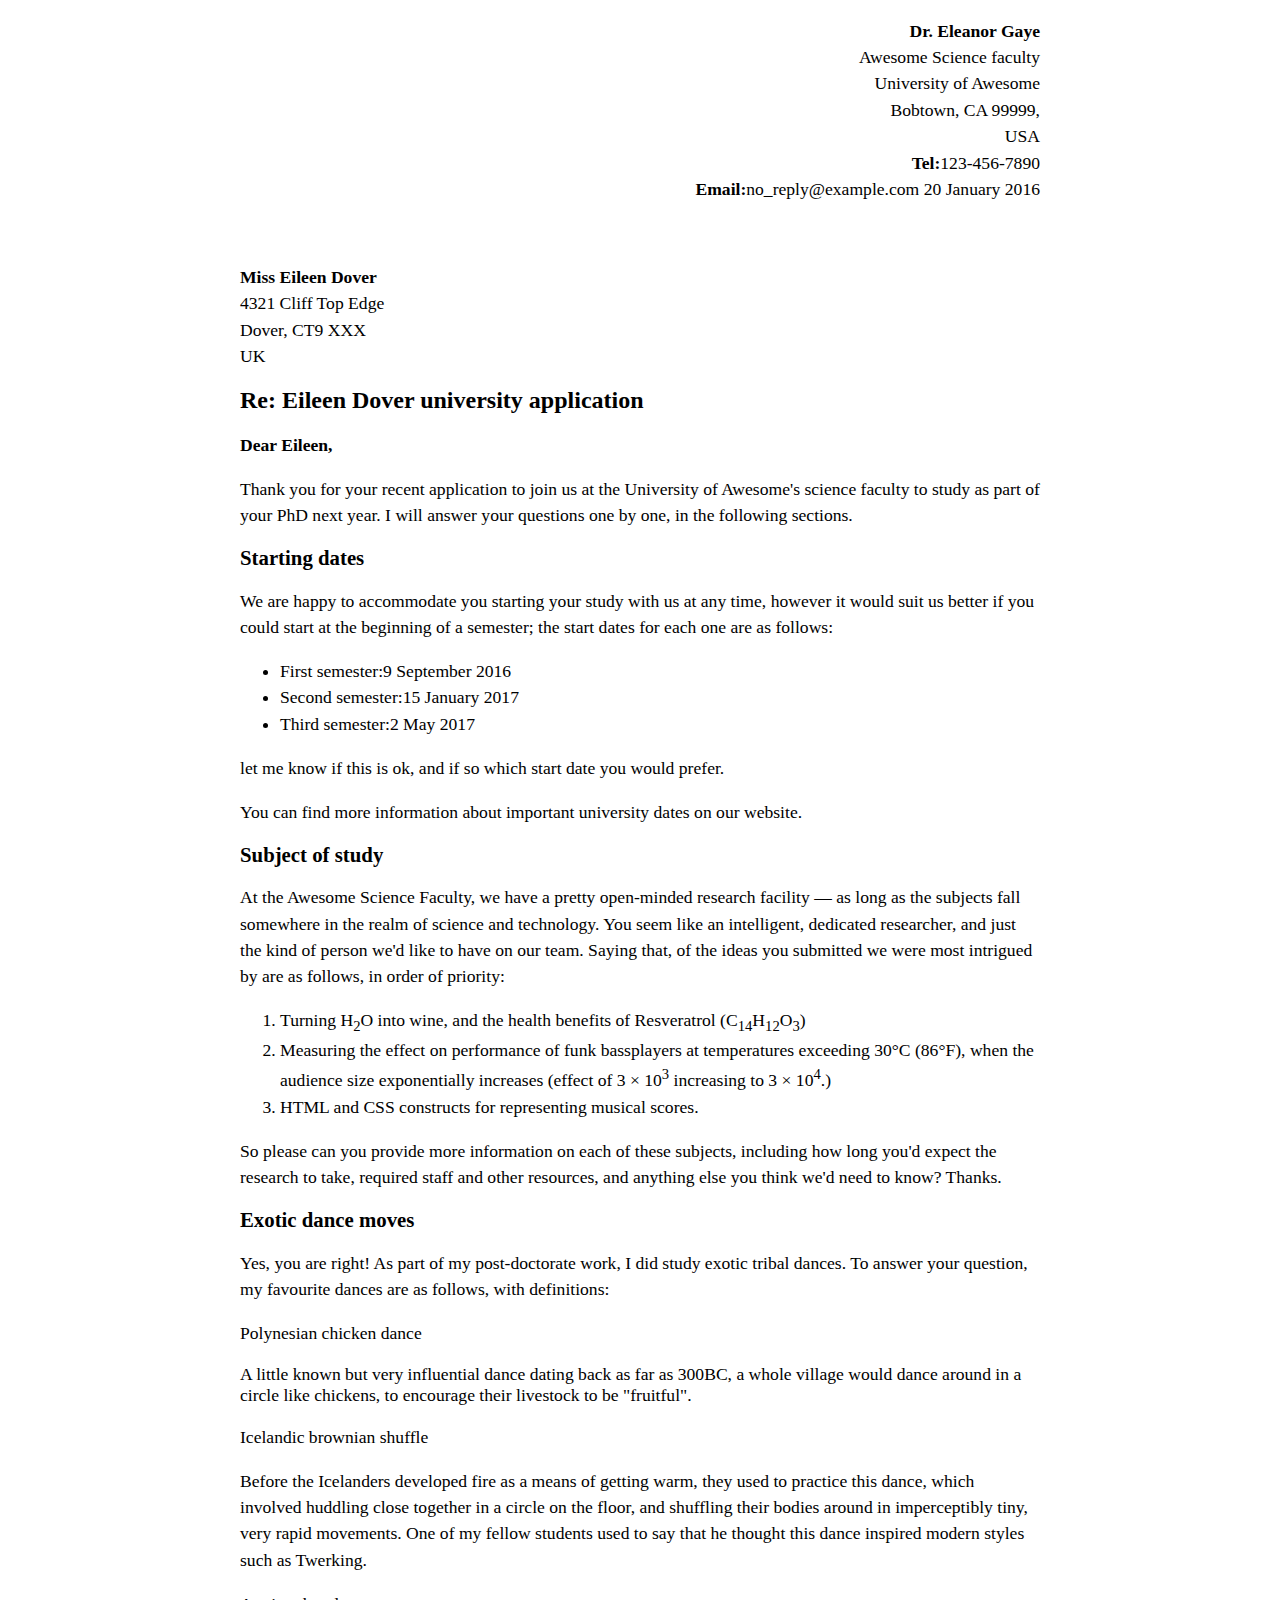
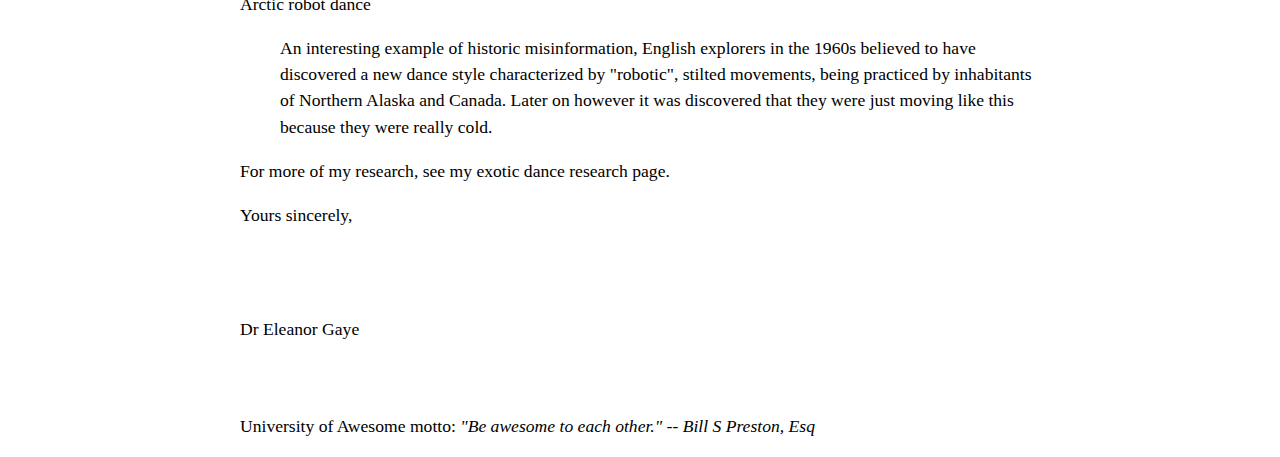
==== letter-markup/index.html @ 39db8071 "Updated files" ====
<!DOCTYPE html> 
<html lang="en">
    <head>
        <Meta charset="utf-8">
        <meta name="viewport" content="width=device witdth, initial-scale=1.0">
        <meta name="author" content="Naunyka Lach">
        <title>Awesome science application correspondence</title>
        <style>
            html {
            font-size: 16px;
            }
            body {
            max-width: 800px;
            margin: 0 auto;
            }
            .sender-column {
            text-align: right;
            }
            h1 {
            font-size: 1.5rem;
            }
            h2 {
            font-size: 1.3rem;
            }
            p, ul, ol, dl, address {
            font-size: 1.1rem;
            }
            p, li, dd, dt, address {
            line-height: 1.5;
            }
            address {
            font-style: normal;
            margin: 1rem 0;
            }
            </style>
    </head>
    <body>
        <address>
            <p align="right"><strong>Dr. Eleanor Gaye</strong><br>
                Awesome Science faculty<br>
                University of Awesome<br>
                Bobtown, CA 99999,<br>
                USA<br>
                <strong>Tel:</strong>123-456-7890<br>
                <strong>Email:</strong>no_reply@example.com
                <time datetime="2016-01-20">20 January 2016</time></p><br>
        </address>
        
        <address>
            <P><strong>Miss Eileen Dover</strong><br>
                4321 Cliff Top Edge<br>
                Dover, CT9 XXX<br>
                UK<br>
                </p></address>
                       
        
        <h1>Re: Eileen Dover university application</h1>
        <P><strong>Dear Eileen,</strong></P>
            <p>Thank you for your recent application to join us at the University of 
             Awesome's science faculty to study as part of your PhD next year. 
            I will answer your questions one by one, in the following sections.</p>
        
        <h2>Starting dates</h2>
            <p>We are happy to accommodate you starting your study with us at any time, 
               however it would suit us better if you could start at the beginning of a semester; 
               the start dates for each one are as follows:</p>

            <ul><li>First semester:9 September 2016</li>
                <li>Second semester:15 January 2017</li>
                <li>Third semester:2 May 2017</li>
            </ul>
        
            <p>let me know if this is ok, and if so which start date you would prefer.</p>

            <p>You can find more information about important university dates on our website.</p>

        <h2>Subject of study</h2>

            <p>At the Awesome Science Faculty, we have a pretty open-minded research facility 
                — as long as the subjects fall somewhere in the realm of science and technology. 
                You seem like an intelligent, dedicated researcher, and just the kind of person 
                we'd like to have on our team. Saying that, of the ideas you submitted we were 
                most intrigued by are as follows, in order of priority:</p>

                <ol>
                    <li>Turning H<sub>2</sub>O into wine, 
                        and the health benefits of Resveratrol 
                        (C<sub>14</sub>H<sub>12</sub>O<sub>3</sub>)</li>

                    <li>Measuring the effect on performance of funk bassplayers at temperatures 
                        exceeding 30°C (86°F), when the audience size exponentially increases 
                        (effect of 3 × 10<sup>3</sup> increasing to 3 × 10<sup>4</sup>.)</li>

                    <li>HTML and CSS constructs for representing musical scores.</li></ol>
                
                    <p>So please can you provide more information on each of these subjects, 
                        including how long you'd expect the research to take, required staff and other resources, 
                        and anything else you think we'd need to know? Thanks.</p>


        <h2>Exotic dance moves</h2> 

            <p>Yes, you are right! As part of my post-doctorate work, 
                I did study exotic tribal dances. To answer your question, 
                my favourite dances are as follows, with definitions:</p>
            
                <p>Polynesian chicken dance</p>
                    <dl>
                    </dd>A little known but very influential dance dating back as far as 300BC, 
                    a whole village would dance around in a circle like chickens, 
                    to encourage their livestock to be "fruitful".</dt></p>
                <p>Icelandic brownian shuffle</p>
                    <dl>
                    <dt>Before the Icelanders developed fire as a means of getting warm, 
                        they used to practice this dance, which involved huddling close together 
                        in a circle on the floor, and shuffling their bodies around in imperceptibly tiny, 
                        very rapid movements. One of my fellow students used to say that he thought this 
                        dance inspired modern styles such as Twerking.</p></dd>
                <p>Arctic robot dance</p>
                    <dl>
                    <dd>An interesting example of historic misinformation, English explorers in the 1960s believed 
                        to have discovered a new dance style characterized by "robotic", stilted movements, being practiced 
                        by inhabitants of Northern Alaska and Canada. Later on however it was discovered that they were just moving 
                        like this because they were really cold.</dd></p>
                    </dl>
                <p>For more of my research, see my exotic dance research page.</p>
                    
                    <p>Yours sincerely,</p><br><br>
                    <p>Dr Eleanor Gaye</p><br><br>
            
                    University of Awesome motto: <i>"Be awesome to each other." -- Bill S Preston, Esq</i>
                
                
    </body>
</html>
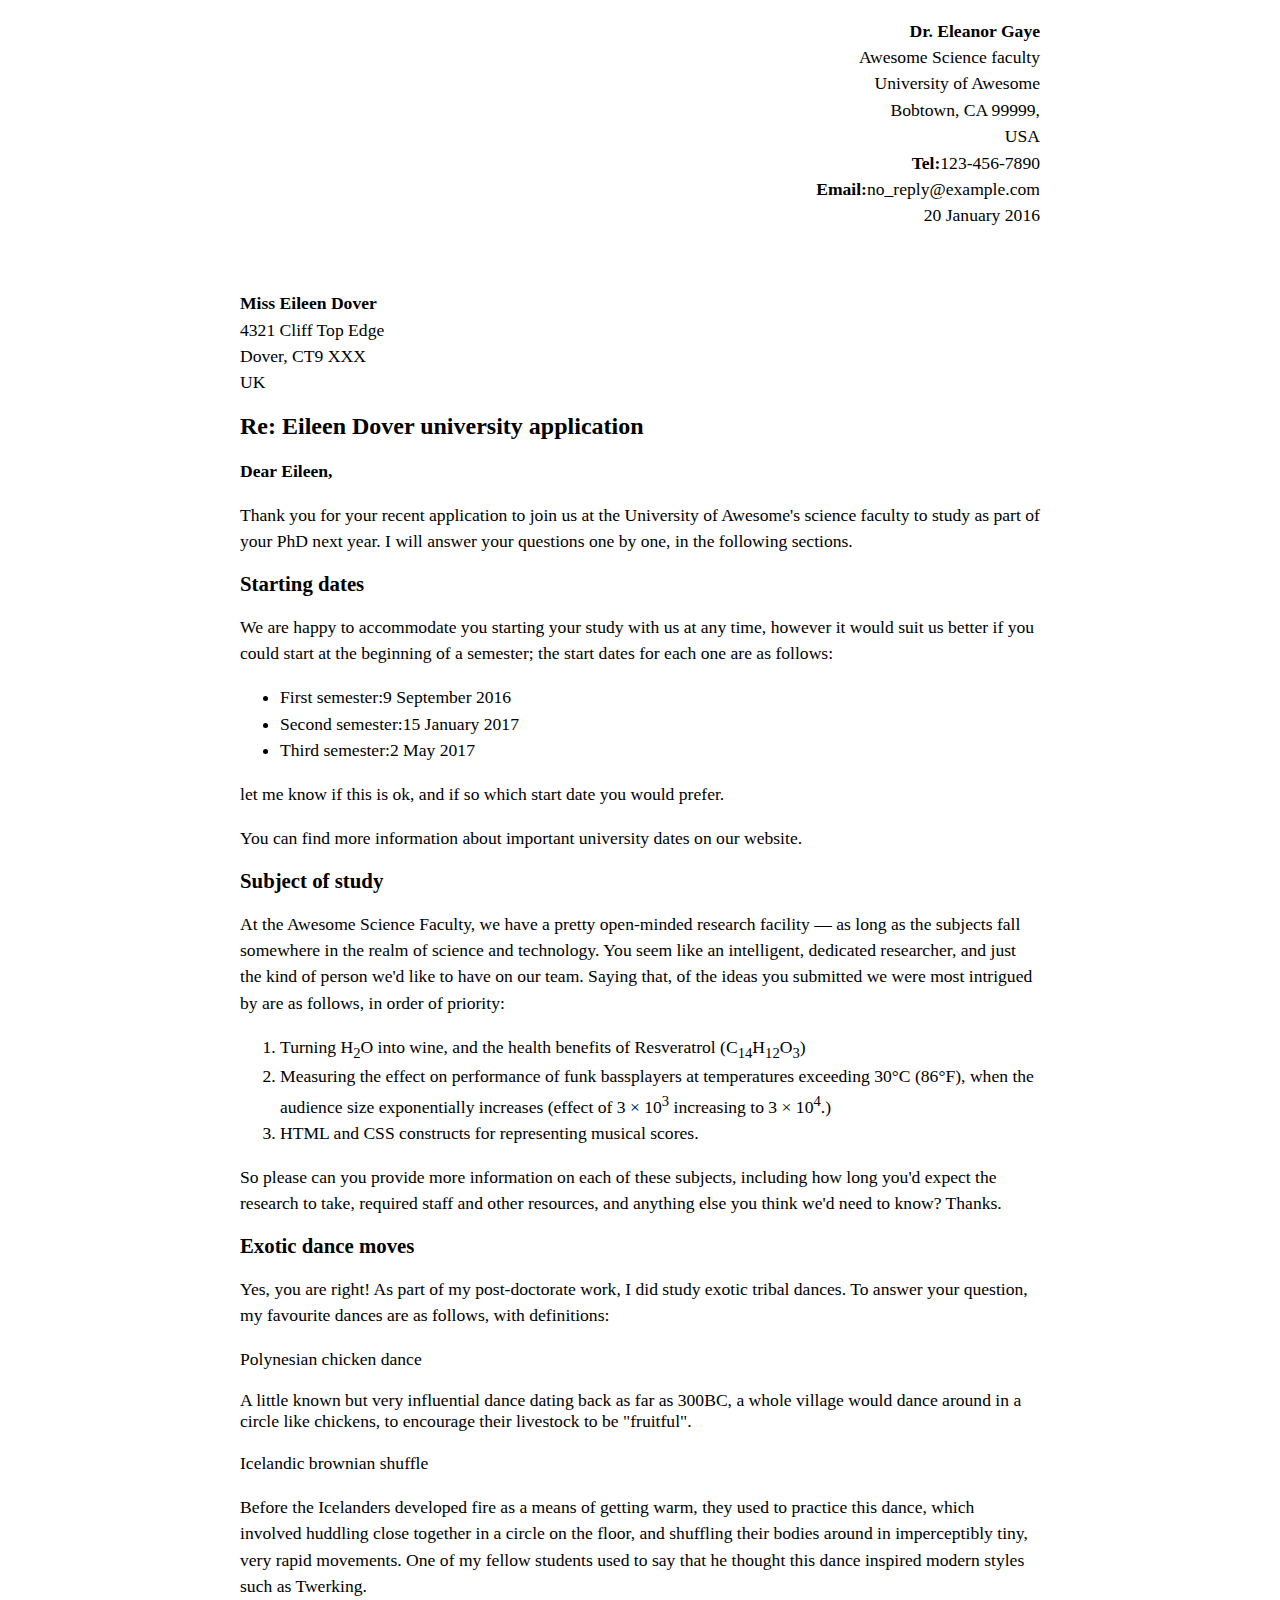
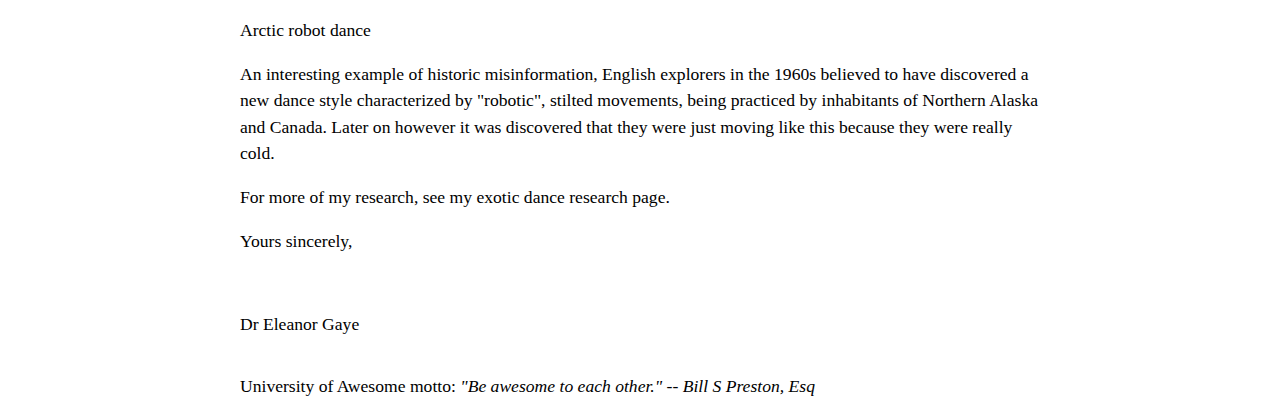
==== commit e30fd004: "Updated element" ====
--- a/letter-markup/index.html
+++ b/letter-markup/index.html
@@ -42,7 +42,7 @@
                 Bobtown, CA 99999,<br>
                 USA<br>
                 <strong>Tel:</strong>123-456-7890<br>
-                <strong>Email:</strong>no_reply@example.com
+                <strong>Email:</strong>no_reply@example.com<br>
                 <time datetime="2016-01-20">20 January 2016</time></p><br>
         </address>
         
@@ -106,7 +106,7 @@
             
                 <p>Polynesian chicken dance</p>
                     <dl>
-                    </dd>A little known but very influential dance dating back as far as 300BC, 
+                    </dt>A little known but very influential dance dating back as far as 300BC, 
                     a whole village would dance around in a circle like chickens, 
                     to encourage their livestock to be "fruitful".</dt></p>
                 <p>Icelandic brownian shuffle</p>
@@ -115,18 +115,18 @@
                         they used to practice this dance, which involved huddling close together 
                         in a circle on the floor, and shuffling their bodies around in imperceptibly tiny, 
                         very rapid movements. One of my fellow students used to say that he thought this 
-                        dance inspired modern styles such as Twerking.</p></dd>
+                        dance inspired modern styles such as Twerking.</p></dt>
                 <p>Arctic robot dance</p>
                     <dl>
-                    <dd>An interesting example of historic misinformation, English explorers in the 1960s believed 
+                    <dt>An interesting example of historic misinformation, English explorers in the 1960s believed 
                         to have discovered a new dance style characterized by "robotic", stilted movements, being practiced 
                         by inhabitants of Northern Alaska and Canada. Later on however it was discovered that they were just moving 
-                        like this because they were really cold.</dd></p>
+                        like this because they were really cold.</dt></p>
                     </dl>
                 <p>For more of my research, see my exotic dance research page.</p>
                     
-                    <p>Yours sincerely,</p><br><br>
-                    <p>Dr Eleanor Gaye</p><br><br>
+                    <p>Yours sincerely,</p><br>
+                    <p>Dr Eleanor Gaye</p><br>
             
                     University of Awesome motto: <i>"Be awesome to each other." -- Bill S Preston, Esq</i>
                 
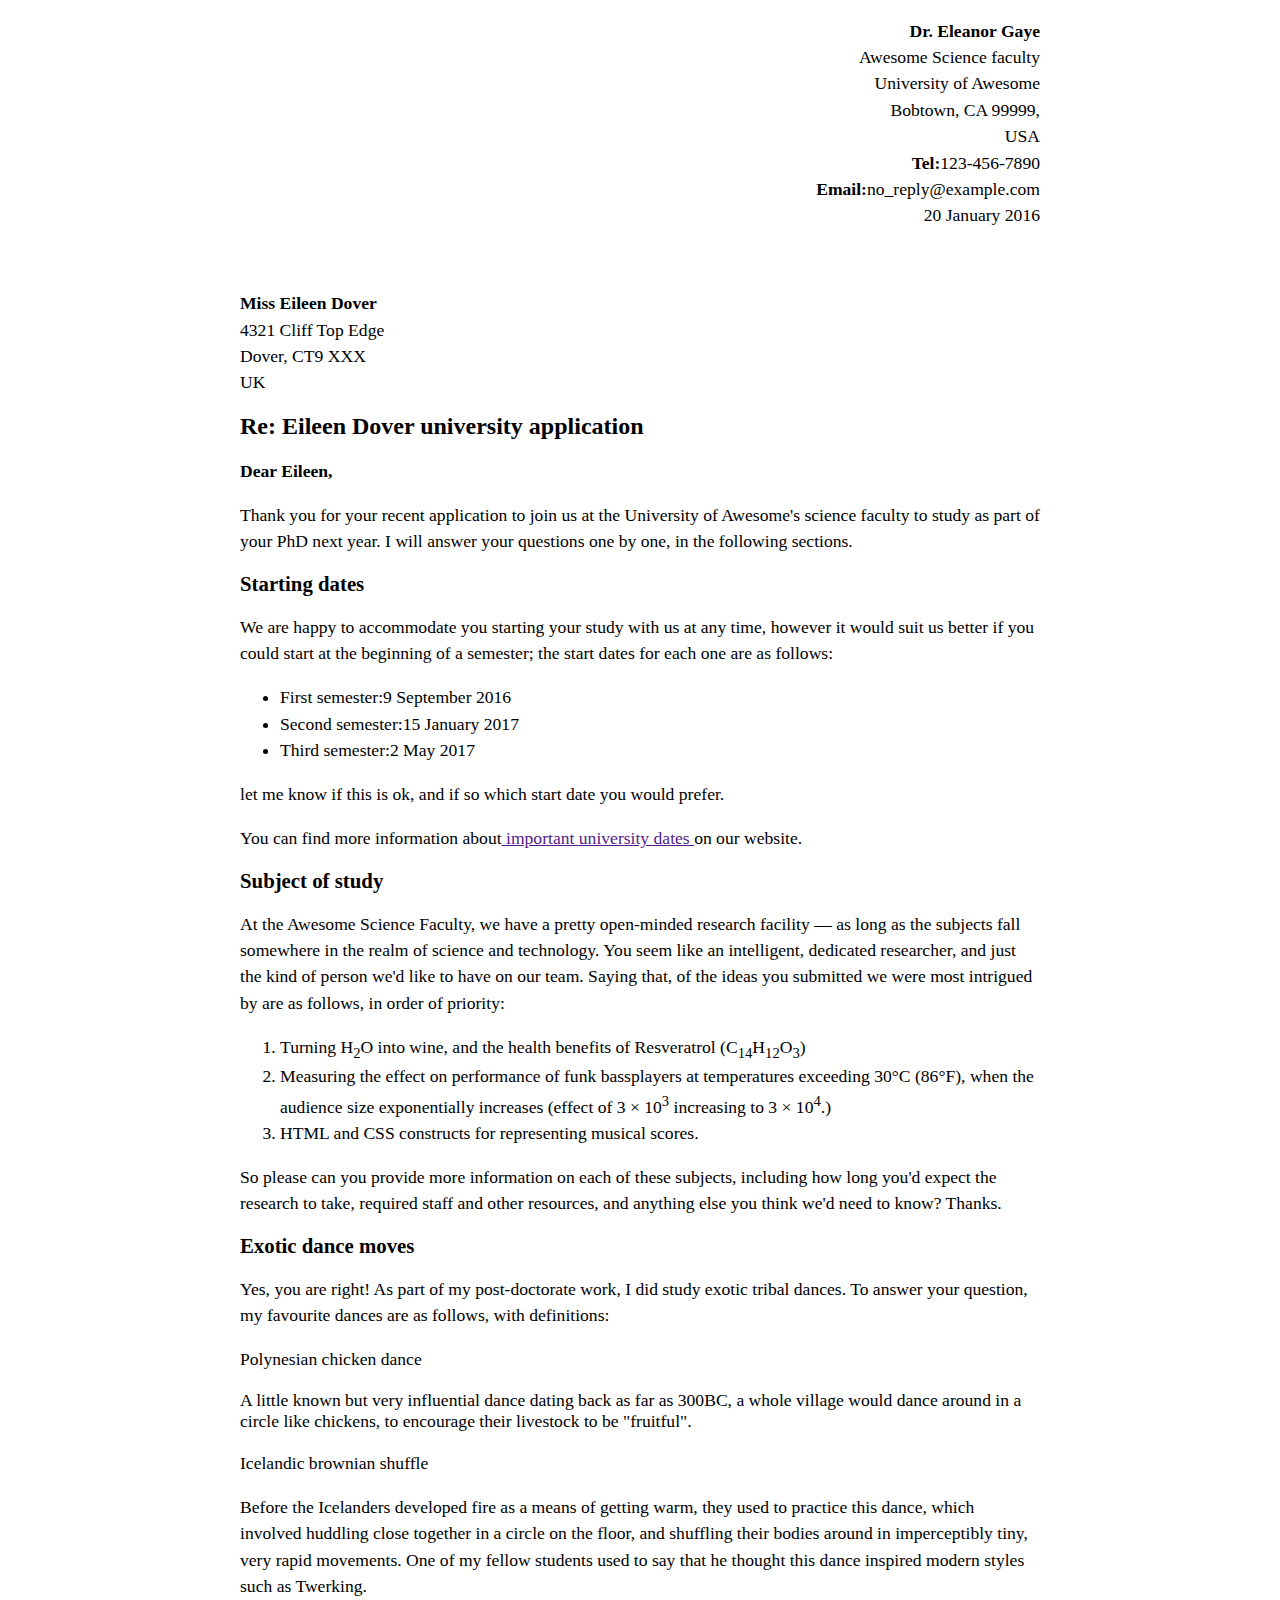
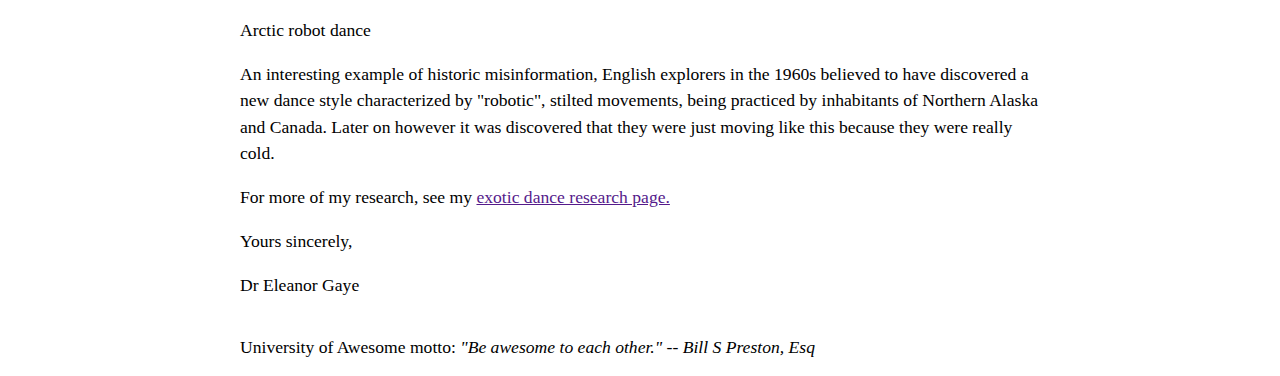
==== commit f2e252bc: "Updated elements pt2" ====
--- a/letter-markup/index.html
+++ b/letter-markup/index.html
@@ -72,7 +72,7 @@
         
             <p>let me know if this is ok, and if so which start date you would prefer.</p>
 
-            <p>You can find more information about important university dates on our website.</p>
+            <p>You can find more information about<a href> important university dates </a> on our website.</p>
 
         <h2>Subject of study</h2>
 
@@ -123,9 +123,9 @@
                         by inhabitants of Northern Alaska and Canada. Later on however it was discovered that they were just moving 
                         like this because they were really cold.</dt></p>
                     </dl>
-                <p>For more of my research, see my exotic dance research page.</p>
+                <p>For more of my research, see my <a href> exotic dance research page.</a></p>
                     
-                    <p>Yours sincerely,</p><br>
+                    <p>Yours sincerely,</p>
                     <p>Dr Eleanor Gaye</p><br>
             
                     University of Awesome motto: <i>"Be awesome to each other." -- Bill S Preston, Esq</i>
